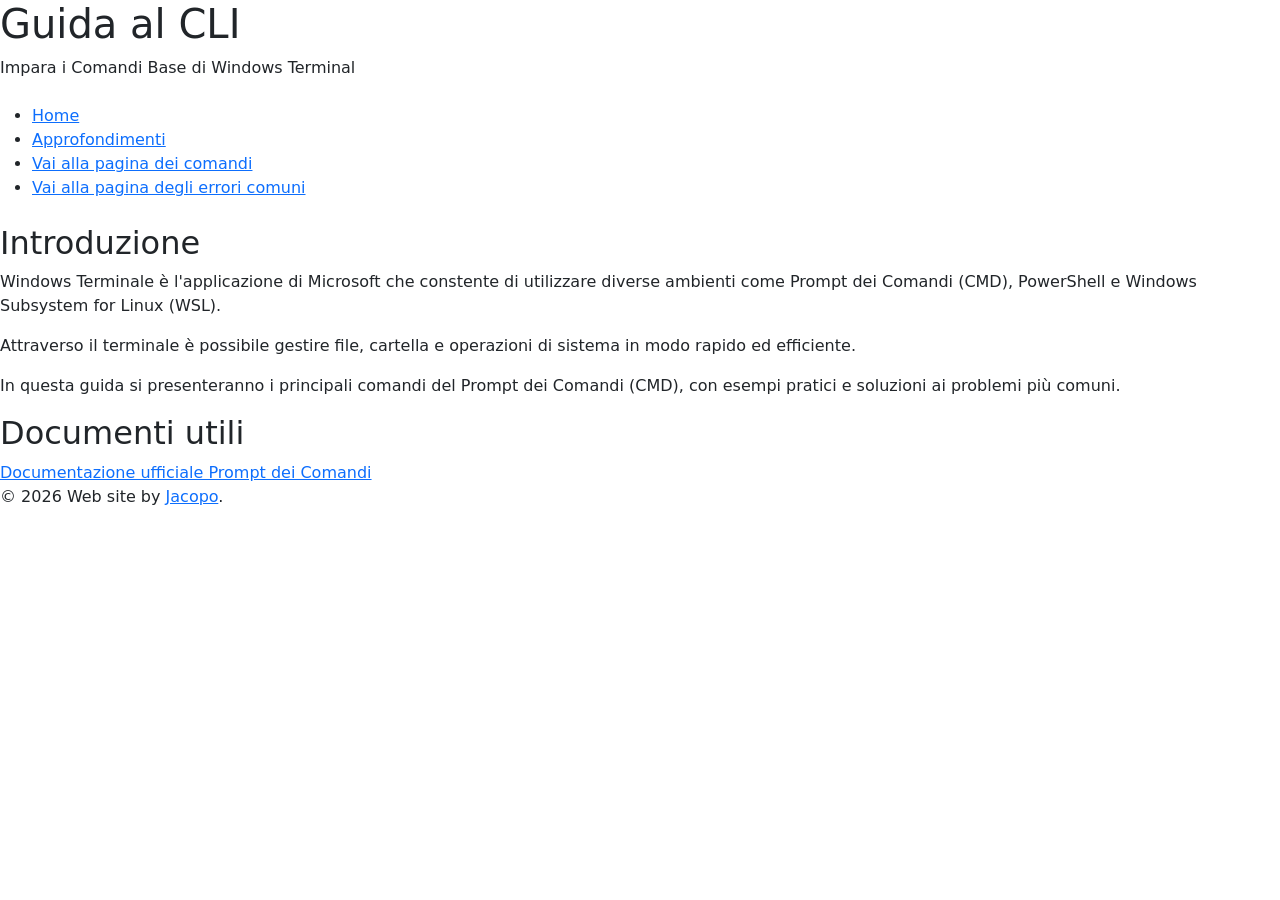
==== index.html @ 0f6b5f8c "create structure with html" ====
<!DOCTYPE html>
<html lang="it">

<head>

    <meta charset="UTF-8">
    <meta name="viewport" content="width=device-width, initial-scale=1.0">

    <script src="{{ url_for('assets', filename='script.js') }}" type="module"></script>
    
    <link href="https://cdn.jsdelivr.net/npm/bootstrap@5.3.3/dist/css/bootstrap.min.css" rel="stylesheet">
    <link rel="stylesheet" href="style.css">

    <title>Homepage</title>

</head>

<body>

    <header class="header">
        <div>
            <h1>Guida al CLI</h1>
            <p>Impara i Comandi Base di Windows Terminal</p>
        </div>
    </header>

    <nav class="navbar">
        <ul class="nav-list">
            <li><a href="index.html">Home</a></li>
            <li><a href="#2">Approfondimenti</a></li>
            <li><a href="comandi.html">Vai alla pagina dei comandi</a></li>
            <li><a href="errori-comuni.html">Vai alla pagina degli errori comuni</a></li>
        </ul>
    </nav>

    <main id="1" class="main">
        <section class="hero">
            <h2>Introduzione</h2>
                <p>Windows Terminale è l'applicazione di Microsoft che constente di utilizzare diverse ambienti come Prompt dei Comandi (CMD), PowerShell e Windows Subsystem for Linux (WSL).</p>
                <p>Attraverso il terminale è possibile gestire file, cartella e operazioni di sistema in modo rapido ed efficiente.</p>
                <p>In questa guida si presenteranno i principali comandi del Prompt dei Comandi (CMD), con esempi pratici e soluzioni ai problemi più comuni.</p>
        </section>

        <section id="2" class="approfondimenti">
            <h2>Documenti utili</h2>
                <a href="https://learn.microsoft.com/it-it/windows-server/administration/windows-commands/windows-commands" target="_blank">
                Documentazione ufficiale Prompt dei Comandi
                </a>
        </section>
    </main>

    <footer class="footer">
        <p>© 2026 Web site by <a href="https://www.github.com/jacopo-nesti" target="_blank">
                Jacopo</a>. 
        </p>
    </footer>

</body>

</html>
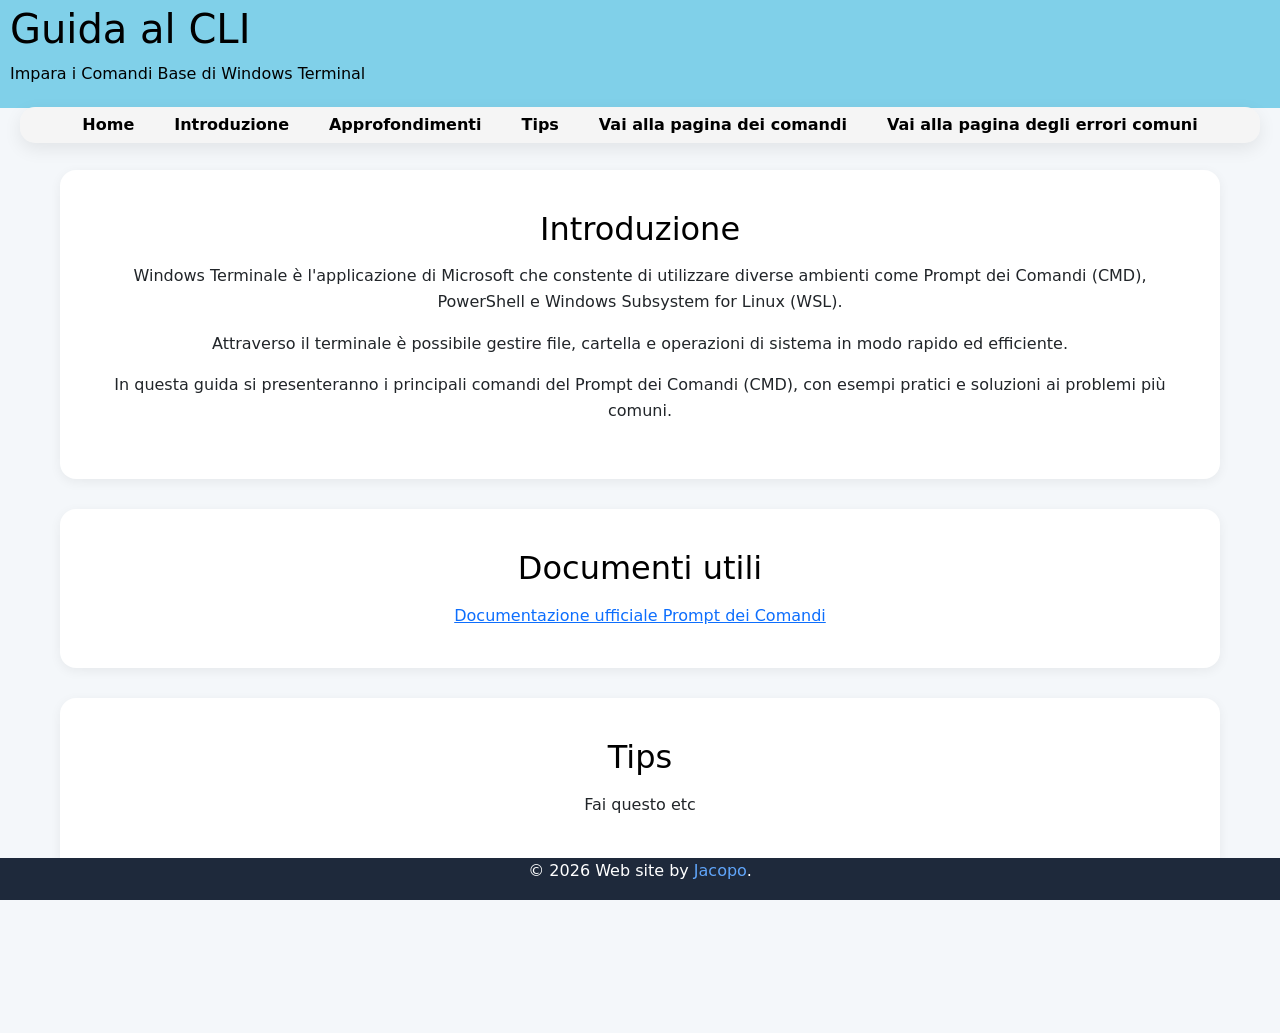
==== commit 9d3241fd: "improve html structure and add css file" ====
--- a/index.html
+++ b/index.html
@@ -27,7 +27,9 @@
     <nav class="navbar">
         <ul class="nav-list">
             <li><a href="index.html">Home</a></li>
+            <li><a href="#1">Introduzione</a></li>
             <li><a href="#2">Approfondimenti</a></li>
+            <li><a href="#3">Tips</a></li>
             <li><a href="comandi.html">Vai alla pagina dei comandi</a></li>
             <li><a href="errori-comuni.html">Vai alla pagina degli errori comuni</a></li>
         </ul>
@@ -47,6 +49,11 @@
                 Documentazione ufficiale Prompt dei Comandi
                 </a>
         </section>
+
+        <section id="3" class="tips">
+            <h2>Tips</h2>
+                <p>Fai questo etc</p>
+        </section>
     </main>
 
     <footer class="footer">
--- a/style.css
+++ b/style.css
@@ -0,0 +1,165 @@
+/* RESET */
+* {
+  margin: 0;
+  padding: 0;
+  box-sizing: border-box;
+}
+
+html,
+body {
+  min-height: 100%;
+  scroll-behavior: smooth;
+  scroll-padding-top: 100px;
+}
+
+/* BODY */
+body {
+  font-family: system-ui, -apple-system, "Segoe UI", Roboto, Arial, sans-serif;
+  font-size: 16px;
+  line-height: 1.6;
+  background-color: #f4f7fa;
+}
+
+/* HEADER */
+.header {
+  position: fixed;
+  top: 0;
+  left: 0;
+  width: 100%;
+  background-color: #80d0e9;
+  color: black;
+  padding: 5px 10px;
+  display: flex;
+  align-items: center;
+  justify-content: space-between;
+}
+
+/* NAVBAR */
+.navbar {
+  position: fixed;
+  display: block;
+  top: 99px;
+  left: 20px;
+  right: 20px;
+}
+
+.nav-list {
+  display: flex;
+  justify-content: center;
+  list-style: none;
+  gap: 40px;
+  background: whitesmoke;
+  padding: 5px;
+  border-radius: 15px;
+  box-shadow: 0 6px 18px rgba(0,0,0,0.08);
+}
+
+.nav-list a {
+  text-decoration: none;
+  color: black;
+  font-weight: 600;
+}
+
+.nav-list a:hover {
+  color: blue;
+}
+
+/* MAIN */
+.main {
+  max-width: 1200px;
+  margin: 140px auto 100px auto;
+  padding: 30px 20px;
+}
+
+/* SEZIONI */
+section {
+  background: white;
+  margin-bottom: 30px;
+  padding: 40px;
+  border-radius: 16px;
+  box-shadow: 0 3px 12px rgba(0,0,0,0.06);
+}
+
+section h2 {
+  margin-bottom: 15px;
+  color: black;
+}
+
+/* HERO */
+.hero, .approfondimenti, .tips {
+  text-align: center;
+}
+
+.hero a {
+  color: blue;
+  font-weight: bold;
+  text-decoration: none;
+}
+
+.hero a:hover {
+  text-decoration: underline;
+}
+
+/* SEZIONI */
+.navigation,
+.creation {
+    margin-bottom: 60px;
+}
+
+.navigation h2,
+.creation h2 {
+    text-align: center;
+    margin-bottom: 30px;
+    color: #084298;
+}
+
+/* CARD */
+.navigation-card {
+    background-color: white;
+    border-radius: 12px;
+    padding: 25px;
+    margin-bottom: 25px;
+    box-shadow: 0 4px 12px rgba(0,0,0,0.1);
+    transition: transform 0.3s ease;
+}
+
+.navigation-card h3 {
+    color: #0d6efd;
+    margin-bottom: 15px;
+}
+
+.navigation-card p {
+    margin-bottom: 10px;
+}
+
+/* COMANDI TERMINALE */
+.terminal-line {
+    background-color: #1e1e1e;
+    color: #00ff66;
+    padding: 12px;
+    border-radius: 6px;
+    font-family: Consolas, monospace;
+    overflow-x: auto;
+    margin: 10px 0;
+}
+
+/* FOOTER */
+.footer {
+  position: fixed;
+  bottom: 0;
+  left: 0;
+  width: 100%;
+  background: #1e293b;
+  color: white;
+  text-align: center;
+  padding: 0px;
+}
+
+.footer a {
+  color: #60a5fa;
+  text-decoration: none;
+}
+
+.footer a:hover {
+  text-decoration: underline;
+}
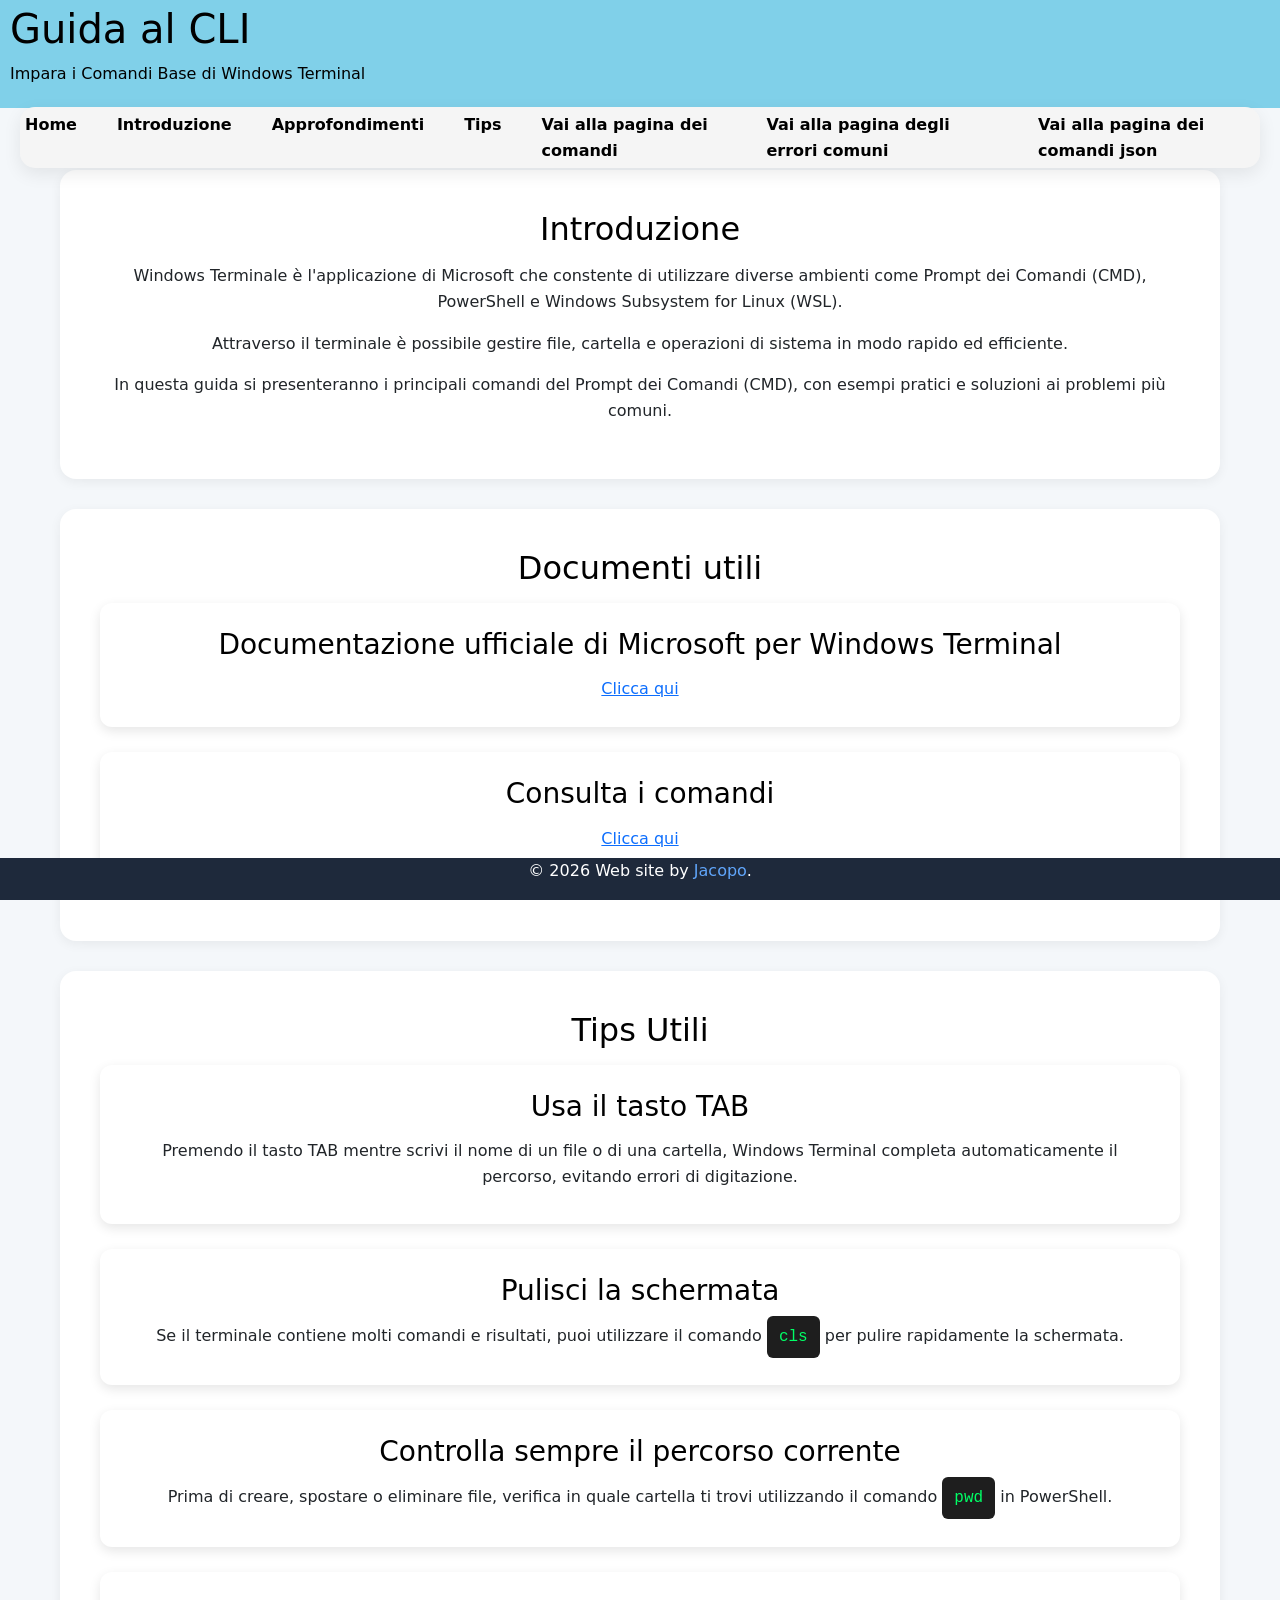
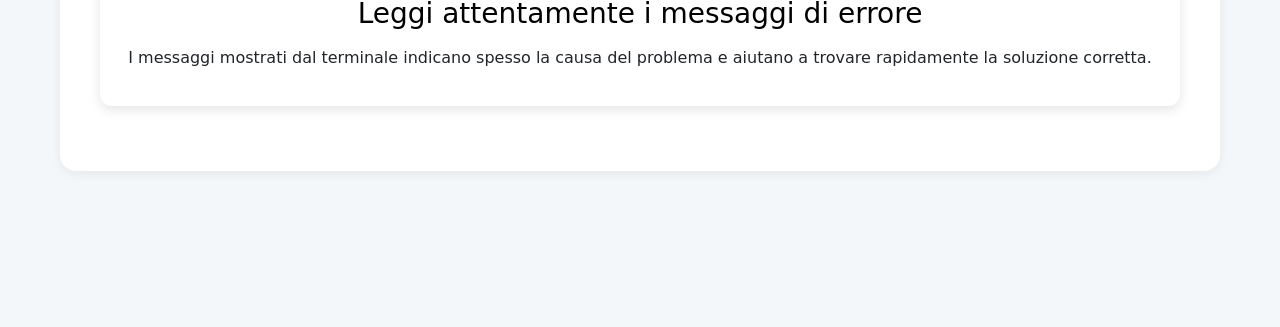
==== commit 732f523e: "fix location of json and js; connection html to js" ====
--- a/index.html
+++ b/index.html
@@ -32,6 +32,7 @@
             <li><a href="#3">Tips</a></li>
             <li><a href="comandi.html">Vai alla pagina dei comandi</a></li>
             <li><a href="errori-comuni.html">Vai alla pagina degli errori comuni</a></li>
+            <li><a href="comandi-json.html">Vai alla pagina dei comandi json</a></li>
         </ul>
     </nav>
 
@@ -45,15 +46,46 @@
 
         <section id="2" class="approfondimenti">
             <h2>Documenti utili</h2>
-                <a href="https://learn.microsoft.com/it-it/windows-server/administration/windows-commands/windows-commands" target="_blank">
-                Documentazione ufficiale Prompt dei Comandi
+
+            <div class="navigation-card">
+                <h3>Documentazione ufficiale di Microsoft per Windows Terminal</h3>
+                <a href="https://learn.microsoft.com/windows/terminal" target="_blank">
+                Clicca qui
                 </a>
+            </div>
+
+            <div class="navigation-card">
+                <h3>Consulta i comandi</h3>
+                <a href="https://learn.microsoft.com/windows-server/administration/windows-commands/windows-commands" target="_blank">
+                Clicca qui
+                </a>
+            </div>
+
         </section>
 
         <section id="3" class="tips">
-            <h2>Tips</h2>
-                <p>Fai questo etc</p>
+            <h2>Tips Utili</h2>
+                <div class="navigation-card">
+                    <h3>Usa il tasto TAB</h3>
+                    <p>Premendo il tasto TAB mentre scrivi il nome di un file o di una cartella, Windows Terminal completa automaticamente il percorso, evitando errori di digitazione.</p>
+                </div>
+
+                <div class="navigation-card">
+                    <h3>Pulisci la schermata</h3>
+                    <p>Se il terminale contiene molti comandi e risultati, puoi utilizzare il comando <span class="terminal-line">cls</span> per pulire rapidamente la schermata.</p>
+                </div>
+
+                <div class="navigation-card">
+                    <h3>Controlla sempre il percorso corrente</h3>
+                    <p>Prima di creare, spostare o eliminare file, verifica in quale cartella ti trovi utilizzando il comando <span class="terminal-line">pwd</span> in PowerShell.</p>
+                </div>
+
+                <div class="navigation-card">
+                    <h3>Leggi attentamente i messaggi di errore</h3>
+                    <p>I messaggi mostrati dal terminale indicano spesso la causa del problema e aiutano a trovare rapidamente la soluzione corretta.</p>
+                </div>
         </section>
+
     </main>
 
     <footer class="footer">
--- a/style.css
+++ b/style.css
@@ -124,7 +124,7 @@
 }
 
 .navigation-card h3 {
-    color: #0d6efd;
+    color: black;
     margin-bottom: 15px;
 }
 
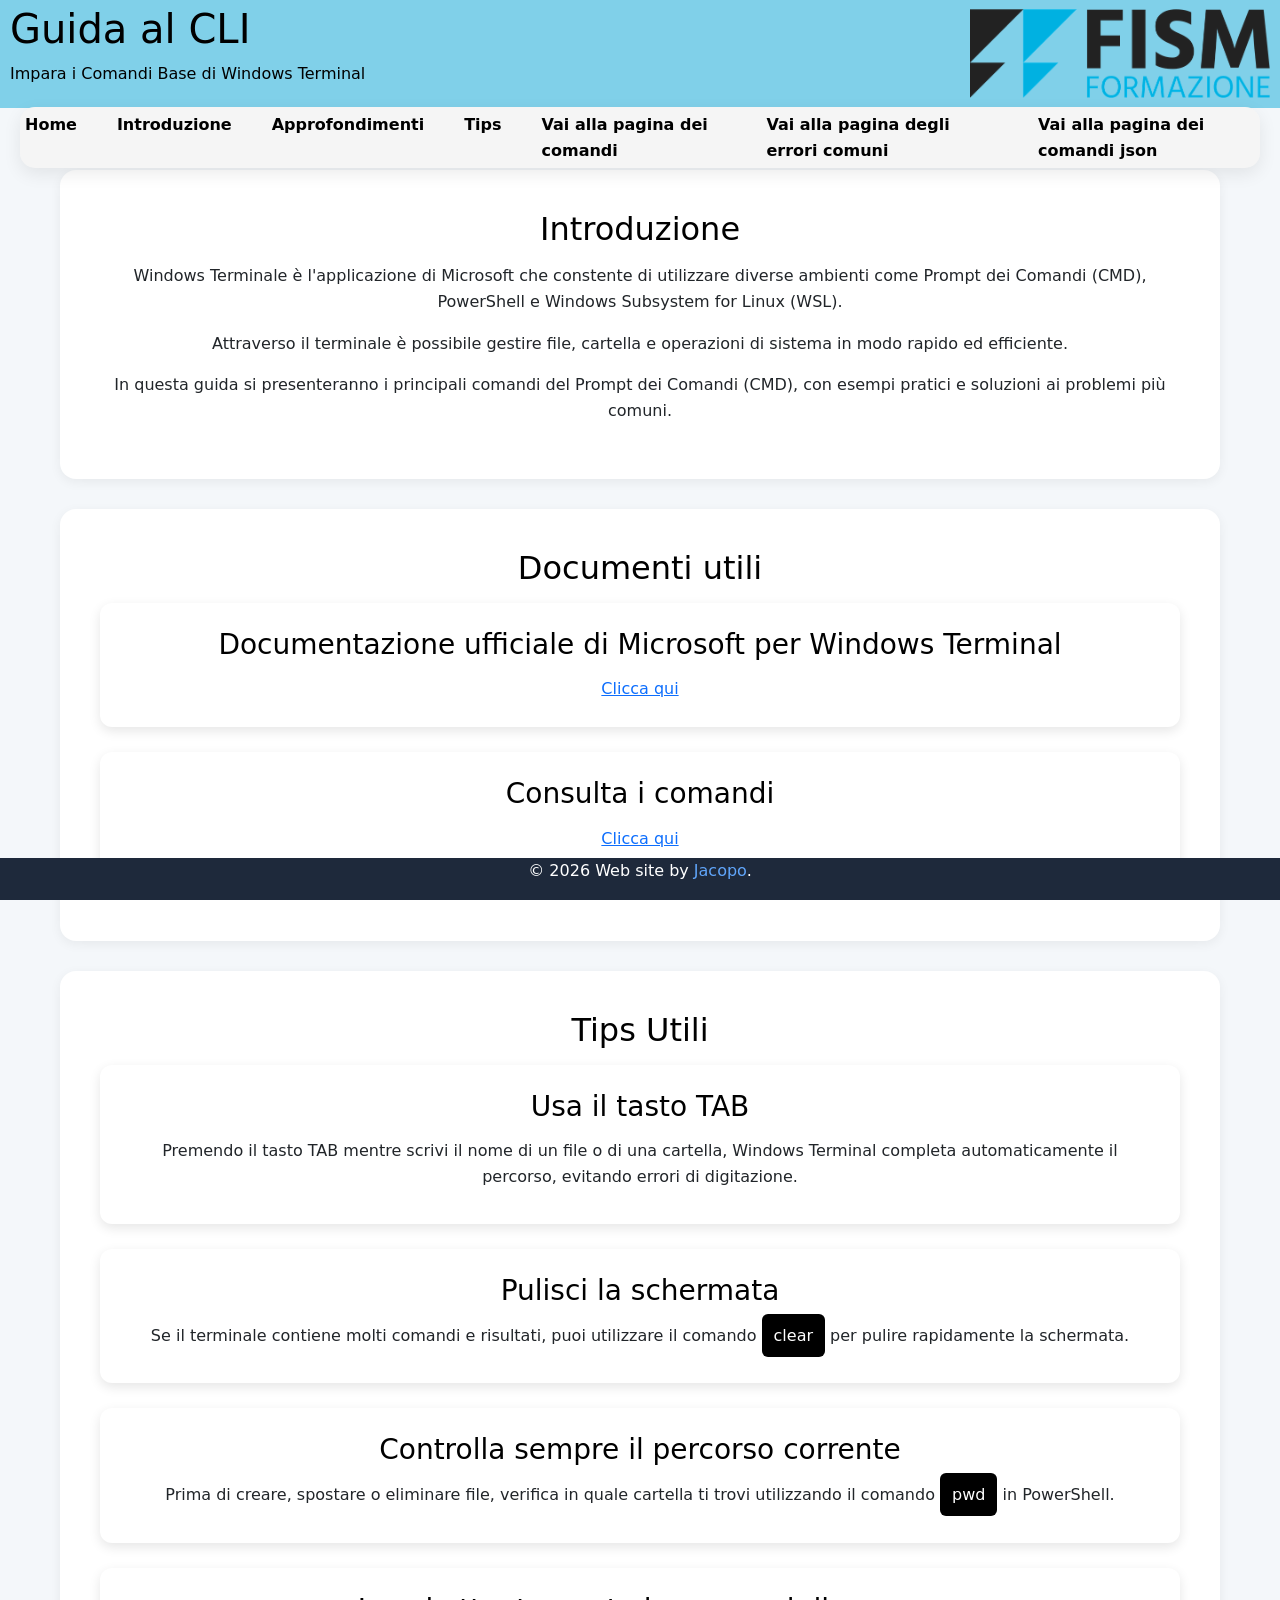
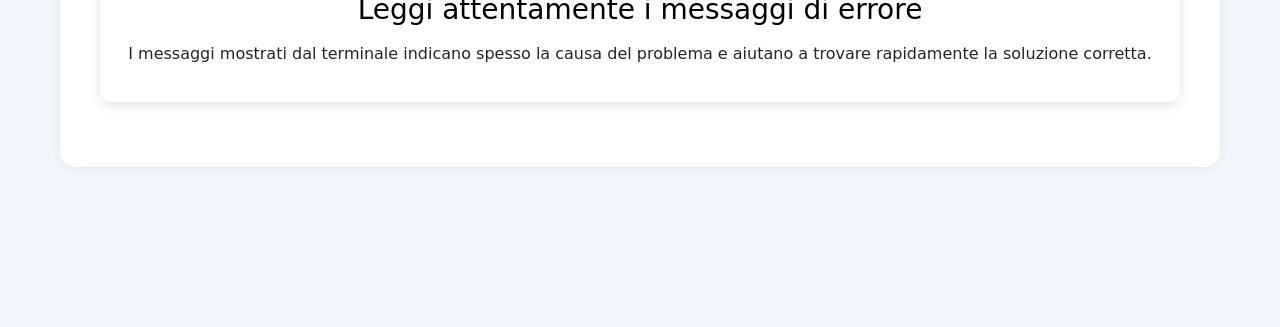
==== commit 88d0422c: "improve UI, add docs" ====
--- a/index.html
+++ b/index.html
@@ -6,8 +6,6 @@
     <meta charset="UTF-8">
     <meta name="viewport" content="width=device-width, initial-scale=1.0">
 
-    <script src="{{ url_for('assets', filename='script.js') }}" type="module"></script>
-    
     <link href="https://cdn.jsdelivr.net/npm/bootstrap@5.3.3/dist/css/bootstrap.min.css" rel="stylesheet">
     <link rel="stylesheet" href="style.css">
 
@@ -22,6 +20,8 @@
             <h1>Guida al CLI</h1>
             <p>Impara i Comandi Base di Windows Terminal</p>
         </div>
+
+        <img src="assets/images/fism-formazione.png" alt="Logo FISM">
     </header>
 
     <nav class="navbar">
@@ -72,7 +72,7 @@
 
                 <div class="navigation-card">
                     <h3>Pulisci la schermata</h3>
-                    <p>Se il terminale contiene molti comandi e risultati, puoi utilizzare il comando <span class="terminal-line">cls</span> per pulire rapidamente la schermata.</p>
+                    <p>Se il terminale contiene molti comandi e risultati, puoi utilizzare il comando <span class="terminal-line">clear</span> per pulire rapidamente la schermata.</p>
                 </div>
 
                 <div class="navigation-card">
--- a/style.css
+++ b/style.css
@@ -32,6 +32,11 @@
   display: flex;
   align-items: center;
   justify-content: space-between;
+}
+
+.header img {
+  width: 300px;
+  height: auto;
 }
 
 /* NAVBAR */
@@ -110,7 +115,7 @@
 .creation h2 {
     text-align: center;
     margin-bottom: 30px;
-    color: #084298;
+    color: black;
 }
 
 /* CARD */
@@ -134,11 +139,10 @@
 
 /* COMANDI TERMINALE */
 .terminal-line {
-    background-color: #1e1e1e;
-    color: #00ff66;
+    background-color: black;
+    color: white;
     padding: 12px;
     border-radius: 6px;
-    font-family: Consolas, monospace;
     overflow-x: auto;
     margin: 10px 0;
 }
@@ -162,4 +166,8 @@
 
 .footer a:hover {
   text-decoration: underline;
+}
+
+.container-bug {
+  margin-top: 180px;
 }
